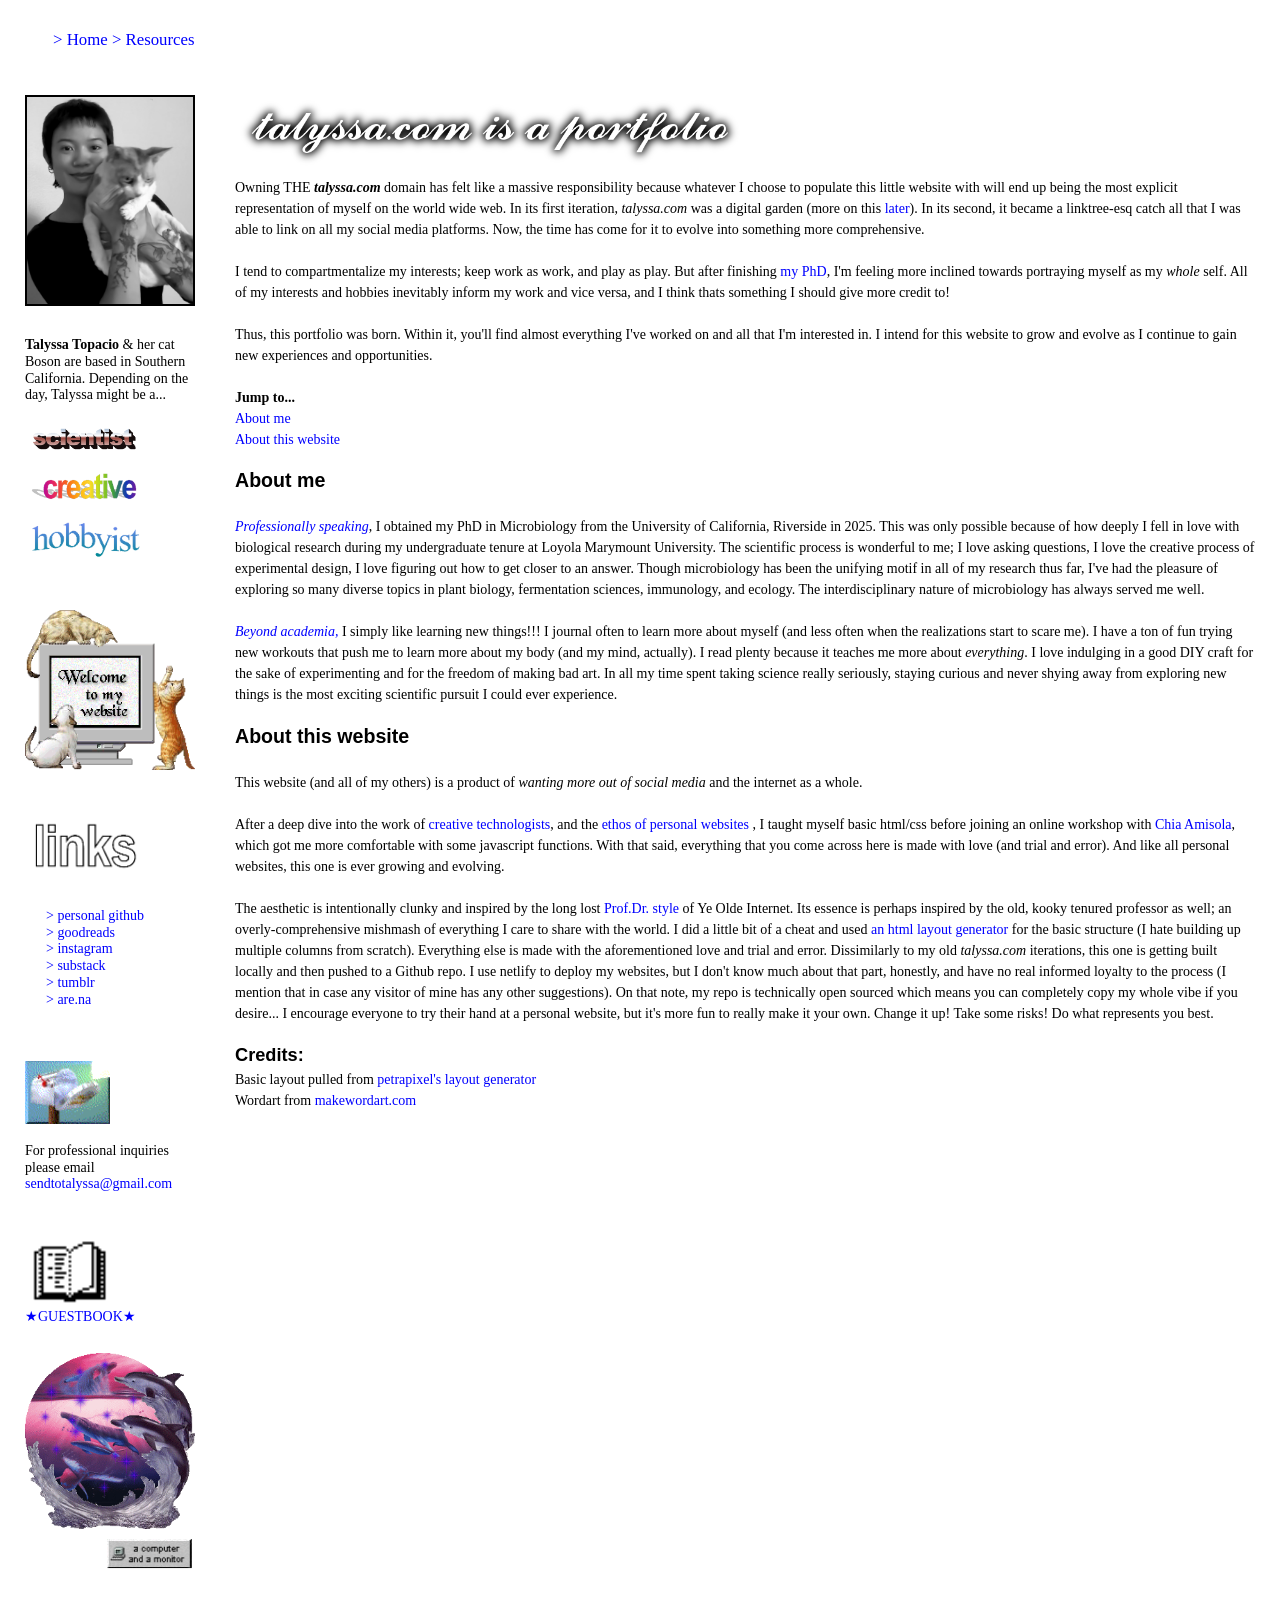
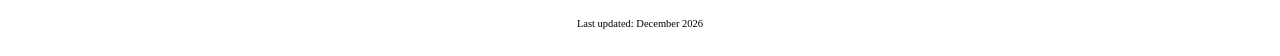
==== index.html @ 4cb5a2c8 "populate repo" ====
<!DOCTYPE html>
<html lang="en">
  <head>

    <!-- Change your site title: (It is shown in the tab) -->
    <title>talyssa.com</title>

    <!-- Change your site description: (It is shown in Google results) -->
    <meta content="talyssa's personal website" name="a collection of my work and interests" />

    <!-- Setting character encoding and viewport size. Do not remove. -->
    <meta charset="UTF-8">
    <meta name="viewport" content="width=device-width, initial-scale=1.0" />

    <!-- FavIcon (small image in tab), change to any image you want: -->
    <link href="assets/smileyface.gif" rel="icon" type="image/x-icon" />

    <!-- CSS: -->
    <!-- You will have to change this to "../style.css" if this HTML file is in a subfolder, to "../../style.css" if this HTML file is in 2 subfolders, etc. -->
    <link href="./style.css" rel="stylesheet" />
    
    <!-- JavaScript: -->
    <!-- You will have to change this to "../layout.js" if this HTML file is in a subfolder, to "../../layout.js" if this HTML file is in 2 subfolders, etc. -->
    <script src="./layout.js"></script>

    <script>
      // Template generated with petrapixel's layout generator.
      // (Please do not remove this credit.)
      console.log("%cTemplate generated with petrapixel's layout generator: https://petrapixel.neocities.org/coding/layout-generator", "font-size: 14pt; color: #922a45; background: #ffd3ef");
    </script>
  </head>
  <body>
    <!-- The next line is a skip-to-content link for keyboard users. Do not remove it! -->
    <a href="#content" id="skip-to-content-link">Skip to content</a>

    <div class="layout">
      
      <!-- =============================================== -->
      <!-- Header (and Sidebars) will be loaded per JavaScript! Edit layout.js to change. -->
      <!-- =============================================== -->

  
      <main id="content"> <!-- Do NOT remove the ID here -->

        <noscript>Please enable JavaScript to view this website!</noscript>

        <!-- =============================================== -->
        <!-- MAIN CONTENT -->
        <!-- =============================================== -->


        <section>
        <img src="assets/headbanner3.png" alt="pet" style="width:50%">
          
          <br>
           Owning THE <i><b>talyssa.com</b></i> domain has felt like a massive responsibility because
           whatever I choose to populate this little website with will end up being the most explicit representation
           of myself on the world wide web. In its first iteration, <i>talyssa.com</i> was a digital garden (more on this <a href="creative.html">later</a>). In its second,
           it became a linktree-esq catch all that I was able to link on all my social media platforms. Now, the time has
           come for it to evolve into something more comprehensive. 
           <br><br>
           I tend to compartmentalize my interests; keep work as work, and play as play. But after finishing <a href="science.html">my PhD</a>, I'm 
           feeling more inclined towards portraying myself as my <i>whole</i> self. All of my interests and hobbies inevitably inform my work
           and vice versa, and I think thats something I should give more credit to! <br><br>

           Thus, this portfolio was born. Within it, you'll find almost everything I've worked on and all that I'm interested in. I intend for this 
           website to grow and evolve as I continue to gain new experiences and opportunities. <br><br>

          <!-- anchor links -->
          <b>Jump to...</b><br>
          <a href="#about_me">About me</a><br>
          <a href="#about_site">About this website</a><br>


           <h2 id="about_me">About me</h2>
           <br>
           <a href="science.html"><i>Professionally speaking</i></a>, I obtained my PhD in Microbiology from the University of California, Riverside
           in 2025. This was only possible because of how deeply I fell in love with biological research during
           my undergraduate tenure at Loyola Marymount University. The scientific process is wonderful to me; I love
           asking questions, I love the creative process of experimental design, I love figuring out how to get closer to an answer. 
           Though microbiology has been the unifying motif in all of my research thus far, I've had the pleasure of exploring so many diverse topics in plant biology, fermentation sciences,
           immunology, and ecology. The interdisciplinary nature of microbiology has always served me well.
           <br><br>
           <a href="creative.html"><i>Beyond academia,</i></a> I simply like learning new things!!! I journal often to learn more about myself (and less often when the realizations
           start to scare me). I have a ton of fun trying new workouts that push me to learn more about my body (and my mind, actually). I read plenty because it teaches me more about <i>everything</i>.
           I love indulging in a good DIY craft for the sake of experimenting and for the freedom of making bad art. In all my time spent taking science really seriously, 
           staying curious and never shying away from exploring new things is the most exciting scientific pursuit I could ever experience.
           
           <h2 id="about_site">About this website</h2>
           <br>
           This website (and all of my others) is a product of <i>wanting more out of social media</i> and the internet as a whole.<br><br>
           After a deep dive into the work of <a><href="https://www.are.na/talyssa/other-web-abuazcz5tsi">creative technologists</href></a>,
           and the <a><href="https://www.are.na/talyssa/how-to-build-your-website">ethos of personal websites </a>, I taught myself basic html/css before joining an online workshop with 
           <a><href="https://chia.design/">Chia Amisola</href></a>, which got me more comfortable with some javascript functions. With that said,
           everything that you come across here is made with love (and trial and error). And like all personal websites, this one is ever growing and
           evolving.
           <br><br>
           The aesthetic is intentionally clunky and inspired by the long lost <a href="https://contemporary-home-computing.org/prof-dr-style/">Prof.Dr. style </a> of Ye Olde Internet.
           Its essence is perhaps inspired by the old, kooky tenured professor as well; an overly-comprehensive mishmash of everything I care to share with the world. I did a little 
           bit of a cheat and used <a href="https://petrapixel.neocities.org/coding/layout-generator">an html layout generator</a> for the basic structure (I hate building up
           multiple columns from scratch). Everything else is made with the aforementioned love and trial and error. Dissimilarly to my old <i>talyssa.com</i> iterations, 
           this one is getting built locally and then pushed to a Github repo. I use netlify to deploy my websites, but I don't know much about that part, honestly, and
           have no real informed loyalty to the process (I mention that in case any visitor of mine has any other suggestions). On that note, my repo is technically open sourced which
           means you can completely copy my whole vibe if you desire... I encourage everyone to try their hand at a personal website, but it's more fun to really make it your own. Change it up! 
           Take some risks! Do what represents you best.

           <h3>Credits:</h3>
           Basic layout pulled from <a href="https://petrapixel.neocities.org/coding/layout-generator">petrapixel's layout generator</a><br>
           Wordart from <a href="https://www.makewordart.com/">makewordart.com</a><br>


 
        </section>
      </main>
      
      <!-- =============================================== -->
      <!-- Footer will be loaded per JavaScript! Edit layout.js to change. -->
      <!-- =============================================== -->

  
    <!-- Closing .layout: -->
    </div>


    <!-- Add any additional Javascript code (<script></script>) here. -->
  </body>
</html>
---- style.css ----
/* -------------------------------------------------------- */
/* VARIABLES */
/* -------------------------------------------------------- */

/* Variables are used like this: var(--text-color) */
:root {
  /* Background Colors: */
  --background-color: white;
  --background-image: none; /* url("assets/bg7.jpg") */
  --background-repeat: repeat;
  --content-background-color: none;
  --sidebar-background-color: none;

  /* Text Colors: */
  --text-color: #000000;
  --sidebar-text-color: #000000;
  --link-color: blue;
  --link-color-hover: #ff4992;

  /* Text: */
  --font: Times, serif;
  --heading-font: Arial, sans-serif;
  --font-size: 14px;

  /* Other Settings: */
  --margin: 10px;
  --padding: 15px;
  --border: none;
  --round-borders: 0px;
  --sidebar-width: 200px;
}

/* -------------------------------------------------------- */
/* BASICS */
/* -------------------------------------------------------- */

* {
  box-sizing: border-box;
}

body {
  display: flex;
  align-items: flex-start;
  justify-content: center;
  min-height: 100vh;
  font-size: var(--font-size);
  margin: 0;
  padding: var(--margin);
  color: var(--text-color);
  font-family: var(--font);
  line-height: 1.2;
  background-image: var(--background-image);
  background-repeat: var(--background-repeat);
  
}

::selection {
  /* (Text highlighted by the user) */
  background: rgba(255, 239, 160, 0.497);
}

mark {
  /* Text highlighted by using the <mark> element */
  text-shadow: 1px 1px 4px var(--link-color);
  background-color: inherit;
  color: var(--text-color);
}

/* Links: */
a {
  text-decoration: none;
}

a,
a:visited {
  color: var(--link-color);
}

a:hover,
a:focus {
  color: var(--link-color-hover);
  text-decoration: none;
}

/* -------------------------------------------------------- */
/* LAYOUT */
/* -------------------------------------------------------- */

.layout {
  width: 100%;
  display: grid;
  grid-gap: var(--margin);
  grid-template: "header header" auto "leftSidebar main" auto "footer footer" auto / var(--sidebar-width) auto;
  /* Confused by the grid? Check out my tutorial: https://petrapixel.neocities.org/coding/positioning-tutorial#grid */
}

main {
  grid-area: main;
  overflow-y: auto;
  padding: var(--padding);
  background: var(--content-background-color);
  border: var(--border);
  border-radius: var(--round-borders);
}

/* -------------------------------------------------------- */
/* HEADER */
/* -------------------------------------------------------- */

header {
  grid-area: header;
  font-size: 1.2em;
  border: none;
  border-radius: none;
  background: none;
}

.header-content {
  padding: 3px;
}

.header-title {
  font-family: var(--heading-font);
  font-size: 1.5em;
  font-weight: bold;
}

.header-image img {
  width: auto;
  height: 10%;
}

/* -------------------------------------------------------- */
/* SIDEBARS */
/* -------------------------------------------------------- */

aside {
  grid-area: aside;
  border: var(--border);
  border-radius: var(--round-borders);
  overflow: hidden;
  background: var(--sidebar-background-color);
  padding: var(--padding);
  color: var(--sidebar-text-color);
}

.left-sidebar {
  grid-area: leftSidebar;
}

.right-sidebar {
  grid-area: rightSidebar;
}

.sidebar-title {
  font-weight: bold;
  font-size: 1.2em;
  font-family: var(--heading-font);
}

.sidebar-section:not(:last-child) {
  margin-bottom: 3em;
}

.sidebar-section ul,
.sidebar-section ol {
  padding-left: 1.5em;
}

.sidebar-section > *:not(p):not(ul):not(ol):not(blockquote) {
  margin-top: 10px;
}

/* Sidebar Blockquote: */

.sidebar-section blockquote {
  background: rgba(199, 180, 212, 0.479);
  padding: 15px;
  margin: 1em 0;
  border-radius: 10px;
  overflow: hidden;
}

.sidebar-section blockquote > *:first-child {
  margin-top: 0;
}

.sidebar-section blockquote > *:last-child {
  margin-bottom: 0;
}

/* Site Button: */

.site-button {
  display: flex;
  flex-direction: column;
  align-items: center;
}

.site-button textarea {
  font-family: monospace;
  font-size: 0.7em;
}

/* -------------------------------------------------------- */
/* FOOTER */
/* -------------------------------------------------------- */

footer {
  grid-area: footer;
  border: none;
  border-radius: var(--round-borders);
  overflow: hidden;
  font-size: 0.75em;
  padding: 15px;
  background: none;
  display: flex;
  justify-content: center;
}

footer a,
footer a:visited {
  color: var(--link-color);
}

footer a:hover,
footer a:focus {
  color: var(--link-color-hover);
}

/* -------------------------------------------------------- */
/* NAVIGATION */
/* -------------------------------------------------------- */

nav {
  margin-bottom: 3em;
}
.nav-buttons li:hover {
  background-color: none;
/*  Making button bigger on hover  */
  transform: scale(1.25) perspective(1px) rotate(-10deg);
}

nav .sidebar-title {
  margin-bottom: 0.5em;
}

nav ul {
  margin: 0 -5px;
  padding: 0;
  list-style: none;
  user-select: none;
}

nav ul li {
  margin-bottom: 0;
}

nav > ul li > a,
nav > ul li > strong {
  display: inline-block;
}

nav > ul li > a,
nav > ul li > details summary,
nav > ul li > strong {
  padding: 5px 10px;
}

nav > ul li > a.active,
nav > ul li > details.active summary {
  font-weight: bold;
}

nav ul summary {
  cursor: pointer;
}

nav ul ul li > a {
  padding-left: 30px;
}



/* -------------------------------------------------------- */
/* CONTENT */
/* -------------------------------------------------------- */

main {
  line-height: 1.5;
}

main a,
main a:visited {
  color: var(--link-color);
}

main a:hover,
main a:focus {
  color: var(--link-color-hover);
  text-decoration-style: wavy;
}

main p,
main .image,
main .full-width-image,
main .two-columns {
  margin: 0.75em 0;
}

main ol,
main ul {
  margin: 0.5em 0;
  padding-left: 1.5em;
}

main ol li,
main ul li {
  margin-bottom: 0.2em;
  line-height: 1.3;
}

main ol {
  padding-left: 2em;
}

main blockquote {
  background: rgba(0, 0, 0, 0.1);
  padding: 15px;
  margin: 1em 0;
  border-radius: 10px;
}

main pre {
  margin: 1em 0 1.5em;
}

main code {
  text-transform: none;
}

main center {
  margin: 1em 0;
  padding: 0 1em;
}

main hr {
  border: 0;
  border-top: var(--border);
  margin: 1.5em 0;
}

/* HEADINGS: */

main h1,
main h2,
main h3,
main h4,
main h5,
main h6 {
  font-family: var(--heading-font);
  margin-bottom: 0;
  line-height: 1.5;
}

main h1:first-child,
main h2:first-child,
main h3:first-child,
main h4:first-child,
main h5:first-child,
main h6:first-child {
  margin-top: 0;
}

main h1 {
  font-size: 1.5em;
}

main h2 {
  font-size: 1.4em;
}

main h3 {
  font-size: 1.3em;
}

main h4 {
  font-size: 1.2em;
}

main h5 {
  font-size: 1.1em;
}

main h6 {
  font-size: 1em;
}

/* COLUMNS: */

.two-columns {
  display: flex;
}

.two-columns > * {
  flex: 1 1 0;
  margin: 0;
}

.two-columns > *:first-child {
  padding-right: 0.75em;
}

.two-columns > *:last-child {
  padding-left: 0.75em;
}

/* -------------------------------------------------------- */
/* GALLERY STYLING */
/* -------------------------------------------------------- */
.gallery * {
  box-sizing: border-box;
}

.gallery .body {
  background-color: none;
  padding: 20px;
  font-family: monospace;
}

/* Center website */
.gallery .main {
  max-width: 1000px;
  margin: auto;
}

.gallery .h1 {
  font-size: 50px;
  word-break: break-all;
}
.gallery .p {
  font-family: monospace;
  font-size: 20px;
}

.gallery .row {
  margin: 8px -16px;
}

/* Add padding BETWEEN each column */
.gallery .row,
.gallery .row > .gallery .column {
  padding: 8px;
}

/* Create four equal columns that floats next to each other */
.gallery .column {
  float: left;
  width: 25%;
}

/* Clear floats after rows */ 
.gallery .row:after {
  content: "";
  display: table;
  clear: both;
}

/* Content */
.gallery .content {
  background-color: transparent;
  padding: 10px;
  font-family: monospace;
  font-size: 8px;
}

/* Responsive layout - makes a two column-layout instead of four columns */
.gallery @media screen and (max-width: 900px) {
  .column {
    width: 50%;
  }
}

/* Responsive layout - makes the two columns stack on top of each other instead of next to each other */
.gallery @media screen and (max-width: 600px) {
  .column {
    width: 100%;
  }
}

/* -------------------------------------------------------- */
/* CONTENT IMAGES */
/* -------------------------------------------------------- */

.image {
  display: block;
  width: auto;
  height: auto;
  max-width: 100%;
}

.full-width-image {
  display: block;
  width: 100%;
  height: auto;
}

.images {
  display: flex;
  width: calc(100% + 5px + 5px);
  margin-left: -5px;
  margin-right: -5px;
}

.images img {
  width: 100%;
  height: auto;
  padding: 5px;
  margin: 0;
  overflow: hidden;
}

/* -------------------------------------------------------- */
/* ACCESSIBILITY */
/* -------------------------------------------------------- */

/* please do not remove this. */

#skip-to-content-link {
  position: fixed;
  top: 0;
  left: 0;
  display: inline-block;
  padding: 0.375rem 0.75rem;
  line-height: 1;
  font-size: 1.25rem;
  background-color: var(--content-background-color);
  color: var(--text-color);
  transform: translateY(-3rem);
  transition: transform 0.1s ease-in;
  z-index: 99999999999;
}

#skip-to-content-link:focus,
#skip-to-content-link:focus-within {
  transform: translateY(0);
}

/* -------------------------------------------------------- */
/* MOBILE RESPONSIVE */
/* -------------------------------------------------------- */

/* CSS Code for devices < 800px */
@media (max-width: 800px) {
  body {
    font-size: 14px;
  }

  .layout {
    width: 100%;
    grid-template: "header" auto  "leftSidebar" auto "main" auto "footer" auto / 1fr;
    /* Confused by the grid? Check out my tutorial: https://petrapixel.neocities.org/coding/positioning-tutorial#grid */
  }

  
  .right-sidebar { 
    display: none;
  }

  aside {
    border-bottom: 1px solid;
    padding: 9px;
    font-size: 0.9em;
  }

  
  nav {
    padding: 0;
  }

  nav > ul {
    padding-top: 0.5em;
  }

  nav > ul li > a,
  nav > ul li > details summary,
  nav > ul li > strong {
    padding: 0.5em;
  }

  main {
    max-height: none;
    padding: 15px;
  }

  .images {
    flex-wrap: wrap;
  }

  .images img {
    width: 100%;
  }

  #skip-to-content-link {
    font-size: 1rem;
  }
}
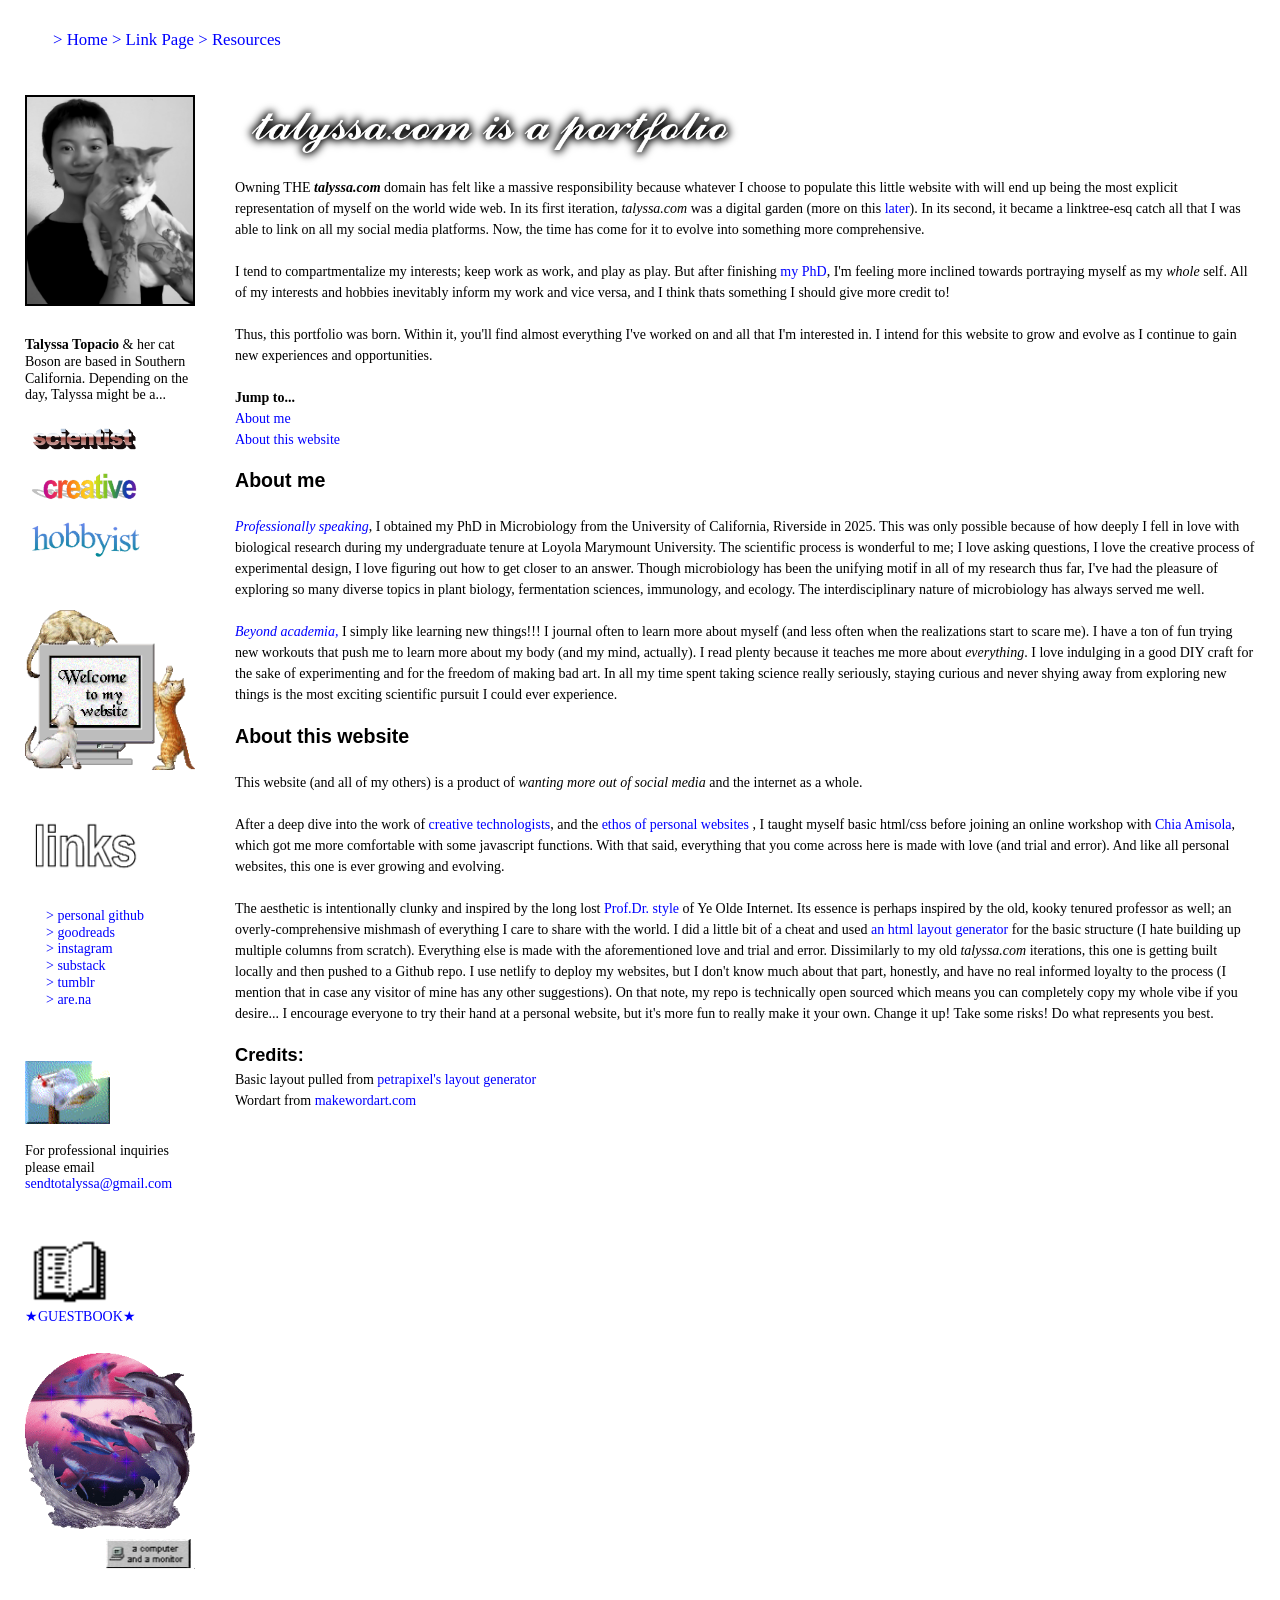
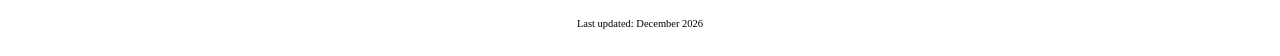
==== commit 4186199b: "organized subdirectories finally" ====
--- a/index.html
+++ b/index.html
@@ -13,7 +13,7 @@
     <meta name="viewport" content="width=device-width, initial-scale=1.0" />
 
     <!-- FavIcon (small image in tab), change to any image you want: -->
-    <link href="assets/smileyface.gif" rel="icon" type="image/x-icon" />
+    <link href="assets/flower.gif" rel="icon" type="image/x-icon" />
 
     <!-- CSS: -->
     <!-- You will have to change this to "../style.css" if this HTML file is in a subfolder, to "../../style.css" if this HTML file is in 2 subfolders, etc. -->
@@ -55,11 +55,11 @@
           <br>
            Owning THE <i><b>talyssa.com</b></i> domain has felt like a massive responsibility because
            whatever I choose to populate this little website with will end up being the most explicit representation
-           of myself on the world wide web. In its first iteration, <i>talyssa.com</i> was a digital garden (more on this <a href="creative.html">later</a>). In its second,
+           of myself on the world wide web. In its first iteration, <i>talyssa.com</i> was a digital garden (more on this <a href="/creative">later</a>). In its second,
            it became a linktree-esq catch all that I was able to link on all my social media platforms. Now, the time has
            come for it to evolve into something more comprehensive. 
            <br><br>
-           I tend to compartmentalize my interests; keep work as work, and play as play. But after finishing <a href="science.html">my PhD</a>, I'm 
+           I tend to compartmentalize my interests; keep work as work, and play as play. But after finishing <a href="/science">my PhD</a>, I'm 
            feeling more inclined towards portraying myself as my <i>whole</i> self. All of my interests and hobbies inevitably inform my work
            and vice versa, and I think thats something I should give more credit to! <br><br>
 
@@ -74,14 +74,14 @@
 
            <h2 id="about_me">About me</h2>
            <br>
-           <a href="science.html"><i>Professionally speaking</i></a>, I obtained my PhD in Microbiology from the University of California, Riverside
+           <a href="/science"><i>Professionally speaking</i></a>, I obtained my PhD in Microbiology from the University of California, Riverside
            in 2025. This was only possible because of how deeply I fell in love with biological research during
            my undergraduate tenure at Loyola Marymount University. The scientific process is wonderful to me; I love
            asking questions, I love the creative process of experimental design, I love figuring out how to get closer to an answer. 
            Though microbiology has been the unifying motif in all of my research thus far, I've had the pleasure of exploring so many diverse topics in plant biology, fermentation sciences,
            immunology, and ecology. The interdisciplinary nature of microbiology has always served me well.
            <br><br>
-           <a href="creative.html"><i>Beyond academia,</i></a> I simply like learning new things!!! I journal often to learn more about myself (and less often when the realizations
+           <a href="/creative"><i>Beyond academia,</i></a> I simply like learning new things!!! I journal often to learn more about myself (and less often when the realizations
            start to scare me). I have a ton of fun trying new workouts that push me to learn more about my body (and my mind, actually). I read plenty because it teaches me more about <i>everything</i>.
            I love indulging in a good DIY craft for the sake of experimenting and for the freedom of making bad art. In all my time spent taking science really seriously, 
            staying curious and never shying away from exploring new things is the most exciting scientific pursuit I could ever experience.
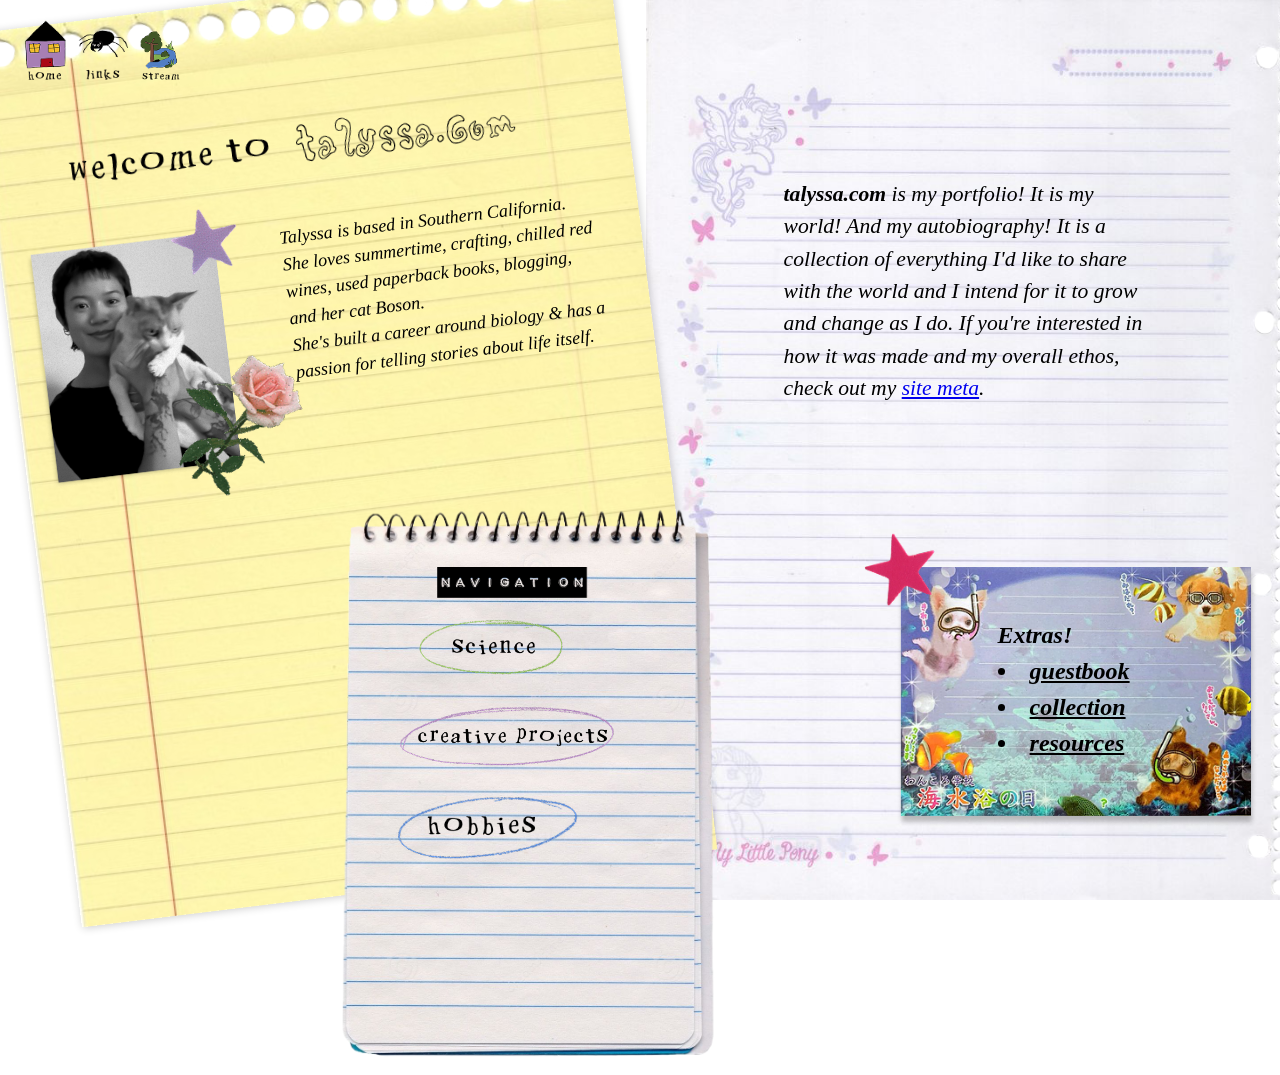
==== commit 444f3f7e: "overhaul commit 1: mostly index and hobby pages" ====
--- a/index.html
+++ b/index.html
@@ -1,127 +1,78 @@
 <!DOCTYPE html>
 <html lang="en">
   <head>
-
-    <!-- Change your site title: (It is shown in the tab) -->
-    <title>talyssa.com</title>
-
-    <!-- Change your site description: (It is shown in Google results) -->
-    <meta content="talyssa's personal website" name="a collection of my work and interests" />
-
-    <!-- Setting character encoding and viewport size. Do not remove. -->
-    <meta charset="UTF-8">
-    <meta name="viewport" content="width=device-width, initial-scale=1.0" />
-
-    <!-- FavIcon (small image in tab), change to any image you want: -->
-    <link href="assets/flower.gif" rel="icon" type="image/x-icon" />
-
+  <meta http-equiv="Content-Type" content="text/html; charset=UTF-8">
+  <meta name="viewport" content="width=device-width, initial-scale=1.0" />
+  <link href="assets/flower.gif" rel="icon" type="image/x-icon" />  <title>talyssa.com</title>
+  <meta http-equiv="X-UA-Compatible" content="IE=edge" />
     <!-- CSS: -->
-    <!-- You will have to change this to "../style.css" if this HTML file is in a subfolder, to "../../style.css" if this HTML file is in 2 subfolders, etc. -->
     <link href="./style.css" rel="stylesheet" />
-    
     <!-- JavaScript: -->
     <!-- You will have to change this to "../layout.js" if this HTML file is in a subfolder, to "../../layout.js" if this HTML file is in 2 subfolders, etc. -->
-    <script src="./layout.js"></script>
+    <!-- <script src="./layout.js"></script> -->
+  </head>
 
-    <script>
-      // Template generated with petrapixel's layout generator.
-      // (Please do not remove this credit.)
-      console.log("%cTemplate generated with petrapixel's layout generator: https://petrapixel.neocities.org/coding/layout-generator", "font-size: 14pt; color: #922a45; background: #ffd3ef");
-    </script>
-  </head>
-  <body>
-    <!-- The next line is a skip-to-content link for keyboard users. Do not remove it! -->
-    <a href="#content" id="skip-to-content-link">Skip to content</a>
+<body>
 
-    <div class="layout">
-      
-      <!-- =============================================== -->
-      <!-- Header (and Sidebars) will be loaded per JavaScript! Edit layout.js to change. -->
-      <!-- =============================================== -->
+<div id="nav-head">
+  <div class="nav-buttons">
+    <a href="/"><img src="assets/button_home.png" alt="Home" style="width:50px"></a>
+    <a href="/links"><img src="assets/button_links.png" alt="Links" style="width:50px"></a>
+    <a href="/stream"><img src="assets/button_stream.png" alt="Stream" style="width:50px"></a>
+  </div>
+</div>
 
-  
-      <main id="content"> <!-- Do NOT remove the ID here -->
+<div id="columns">
+  <div id="left-column">
+  <div id="left-content">
 
-        <noscript>Please enable JavaScript to view this website!</noscript>
+    <img src="assets/welcome.png" alt="Welcome to talyssa.com" style="width:70%; position:relative; left: 80px"><br>
+    <div class="bio">
+    <img src="assets/pfp.png" alt="talyssa and boson">
+      <p><i>
+        Talyssa is based in Southern California.<br>
+        She loves summertime, crafting, chilled red wines, used paperback books, blogging, and her cat Boson. <br>
+        She's built a career around biology & has a passion for telling stories about life itself. 
 
-        <!-- =============================================== -->
-        <!-- MAIN CONTENT -->
-        <!-- =============================================== -->
+      </i></p>
+    </div> 
+  </div>
+  </div>
 
+  <div id="right-column">
+    <div id="right-content">
+      <h2><i>
+        <b><b>talyssa.com</b></b> is my portfolio! It is my world! And my autobiography! It is a collection of
+        everything I'd like to share with the world and I intend for it to grow and change as I do. If you're interested
+        in how it was made and my overall ethos, check out my <a href="meta/" target="_self">site meta</a>. <br>
+      </i></h2>
+      </div>
+  </div>
+</div>
 
-        <section>
-        <img src="assets/headbanner3.png" alt="pet" style="width:50%">
-          
-          <br>
-           Owning THE <i><b>talyssa.com</b></i> domain has felt like a massive responsibility because
-           whatever I choose to populate this little website with will end up being the most explicit representation
-           of myself on the world wide web. In its first iteration, <i>talyssa.com</i> was a digital garden (more on this <a href="/creative">later</a>). In its second,
-           it became a linktree-esq catch all that I was able to link on all my social media platforms. Now, the time has
-           come for it to evolve into something more comprehensive. 
-           <br><br>
-           I tend to compartmentalize my interests; keep work as work, and play as play. But after finishing <a href="/science">my PhD</a>, I'm 
-           feeling more inclined towards portraying myself as my <i>whole</i> self. All of my interests and hobbies inevitably inform my work
-           and vice versa, and I think thats something I should give more credit to! <br><br>
+<div id="bottom-paper">
+  <div id="bottom-content">
+  <img src="assets/navigation.png" alt="Navigation" style="width:150px; position:relative; left:50px; top: 10px;"><br>
+  <a href="/science"><img src="assets/button_nav_science.png" alt="Science" style="width:200px"></a><br>
+  <a href="/creative"><img src="assets/button_nav_creative.png" alt="Creative" style="width:240px; position:relative; top: -10px;"></a><br>
+  <a href="/hobby"><img src="assets/button_nav_hobbies.png" alt="Hobbies" style="width:200px"></a><br>
 
-           Thus, this portfolio was born. Within it, you'll find almost everything I've worked on and all that I'm interested in. I intend for this 
-           website to grow and evolve as I continue to gain new experiences and opportunities. <br><br>
+  </div>
+</div>
 
-          <!-- anchor links -->
-          <b>Jump to...</b><br>
-          <a href="#about_me">About me</a><br>
-          <a href="#about_site">About this website</a><br>
+<div id="animal-note">
+    <div id="note-content">
+        <img src="assets/animal_note.png" alt="">
+        <div class="note-text">
+        <h1><i>
+          Extras! <br>
+          <li><a href="https://www.yourworldoftext.com/~talyssa.txt/" target="_blank">guestbook</a></li>
+          <li><a href="/collection" target="_self">collection</a></li>
+          <li><a href="/resources" target="_self">resources</a></li>
+        </i></h1> 
+        </div>
+    </div>
+</div>
 
-
-           <h2 id="about_me">About me</h2>
-           <br>
-           <a href="/science"><i>Professionally speaking</i></a>, I obtained my PhD in Microbiology from the University of California, Riverside
-           in 2025. This was only possible because of how deeply I fell in love with biological research during
-           my undergraduate tenure at Loyola Marymount University. The scientific process is wonderful to me; I love
-           asking questions, I love the creative process of experimental design, I love figuring out how to get closer to an answer. 
-           Though microbiology has been the unifying motif in all of my research thus far, I've had the pleasure of exploring so many diverse topics in plant biology, fermentation sciences,
-           immunology, and ecology. The interdisciplinary nature of microbiology has always served me well.
-           <br><br>
-           <a href="/creative"><i>Beyond academia,</i></a> I simply like learning new things!!! I journal often to learn more about myself (and less often when the realizations
-           start to scare me). I have a ton of fun trying new workouts that push me to learn more about my body (and my mind, actually). I read plenty because it teaches me more about <i>everything</i>.
-           I love indulging in a good DIY craft for the sake of experimenting and for the freedom of making bad art. In all my time spent taking science really seriously, 
-           staying curious and never shying away from exploring new things is the most exciting scientific pursuit I could ever experience.
-           
-           <h2 id="about_site">About this website</h2>
-           <br>
-           This website (and all of my others) is a product of <i>wanting more out of social media</i> and the internet as a whole.<br><br>
-           After a deep dive into the work of <a><href="https://www.are.na/talyssa/other-web-abuazcz5tsi">creative technologists</href></a>,
-           and the <a><href="https://www.are.na/talyssa/how-to-build-your-website">ethos of personal websites </a>, I taught myself basic html/css before joining an online workshop with 
-           <a><href="https://chia.design/">Chia Amisola</href></a>, which got me more comfortable with some javascript functions. With that said,
-           everything that you come across here is made with love (and trial and error). And like all personal websites, this one is ever growing and
-           evolving.
-           <br><br>
-           The aesthetic is intentionally clunky and inspired by the long lost <a href="https://contemporary-home-computing.org/prof-dr-style/">Prof.Dr. style </a> of Ye Olde Internet.
-           Its essence is perhaps inspired by the old, kooky tenured professor as well; an overly-comprehensive mishmash of everything I care to share with the world. I did a little 
-           bit of a cheat and used <a href="https://petrapixel.neocities.org/coding/layout-generator">an html layout generator</a> for the basic structure (I hate building up
-           multiple columns from scratch). Everything else is made with the aforementioned love and trial and error. Dissimilarly to my old <i>talyssa.com</i> iterations, 
-           this one is getting built locally and then pushed to a Github repo. I use netlify to deploy my websites, but I don't know much about that part, honestly, and
-           have no real informed loyalty to the process (I mention that in case any visitor of mine has any other suggestions). On that note, my repo is technically open sourced which
-           means you can completely copy my whole vibe if you desire... I encourage everyone to try their hand at a personal website, but it's more fun to really make it your own. Change it up! 
-           Take some risks! Do what represents you best.
-
-           <h3>Credits:</h3>
-           Basic layout pulled from <a href="https://petrapixel.neocities.org/coding/layout-generator">petrapixel's layout generator</a><br>
-           Wordart from <a href="https://www.makewordart.com/">makewordart.com</a><br>
-
-
- 
-        </section>
-      </main>
-      
-      <!-- =============================================== -->
-      <!-- Footer will be loaded per JavaScript! Edit layout.js to change. -->
-      <!-- =============================================== -->
-
-  
-    <!-- Closing .layout: -->
-    </div>
-
-
-    <!-- Add any additional Javascript code (<script></script>) here. -->
-  </body>
+</body>
 </html>
--- a/style.css
+++ b/style.css
@@ -1,609 +1,209 @@
 
-  
-/* -------------------------------------------------------- */
-/* VARIABLES */
-/* -------------------------------------------------------- */
-
-/* Variables are used like this: var(--text-color) */
-:root {
-  /* Background Colors: */
-  --background-color: white;
-  --background-image: none; /* url("assets/bg7.jpg") */
-  --background-repeat: repeat;
-  --content-background-color: none;
-  --sidebar-background-color: none;
-
-  /* Text Colors: */
-  --text-color: #000000;
-  --sidebar-text-color: #000000;
-  --link-color: blue;
-  --link-color-hover: #ff4992;
-
-  /* Text: */
-  --font: Times, serif;
-  --heading-font: Arial, sans-serif;
-  --font-size: 14px;
-
-  /* Other Settings: */
-  --margin: 10px;
-  --padding: 15px;
-  --border: none;
-  --round-borders: 0px;
-  --sidebar-width: 200px;
-}
-
-/* -------------------------------------------------------- */
-/* BASICS */
-/* -------------------------------------------------------- */
-
-* {
-  box-sizing: border-box;
-}
-
+/* header {
+    text-align: left;
+    margin: 1em;
+    background-color: transparent;
+    z-index: 2;
+} */
+
+h1 {
+  font-family: 'Times New Roman', Times, serif;
+  font-weight: bold;
+  font-size: x-large;
+}
+
+h2 {
+  font-family: 'Times New Roman', Times, serif;
+  font-weight: lighter;
+  font-size: larger;
+}
+
+p {
+  font-family: 'Times New Roman', Times, serif;
+  font-size: large;
+}
+
+
+/* NAV HEADER */
+#nav-head {
+    position: absolute;
+    top: 20px;
+    left: 20px;
+    z-index: 10;
+}
+
+.nav-buttons a {
+    display: inline-block;
+}
+
+.nav-buttons a:hover{
+  transform: scale(1.25) perspective(2px) rotate(-10deg);
+}
+
+/* COLUMNS */
 body {
-  display: flex;
-  align-items: flex-start;
-  justify-content: center;
-  min-height: 100vh;
-  font-size: var(--font-size);
-  margin: 0;
-  padding: var(--margin);
-  color: var(--text-color);
-  font-family: var(--font);
-  line-height: 1.2;
-  background-image: var(--background-image);
-  background-repeat: var(--background-repeat);
-  
-}
-
-::selection {
-  /* (Text highlighted by the user) */
-  background: rgba(255, 239, 160, 0.497);
-}
-
-mark {
-  /* Text highlighted by using the <mark> element */
-  text-shadow: 1px 1px 4px var(--link-color);
-  background-color: inherit;
-  color: var(--text-color);
-}
-
-/* Links: */
-a {
-  text-decoration: none;
-}
-
-a,
-a:visited {
-  color: var(--link-color);
-}
-
-a:hover,
-a:focus {
-  color: var(--link-color-hover);
-  text-decoration: none;
-}
-
-/* -------------------------------------------------------- */
-/* LAYOUT */
-/* -------------------------------------------------------- */
-
-.layout {
-  width: 100%;
-  display: grid;
-  grid-gap: var(--margin);
-  grid-template: "header header" auto "leftSidebar main" auto "footer footer" auto / var(--sidebar-width) auto;
-  /* Confused by the grid? Check out my tutorial: https://petrapixel.neocities.org/coding/positioning-tutorial#grid */
-}
-
-main {
-  grid-area: main;
-  overflow-y: auto;
-  padding: var(--padding);
-  background: var(--content-background-color);
-  border: var(--border);
-  border-radius: var(--round-borders);
-}
-
-/* -------------------------------------------------------- */
-/* HEADER */
-/* -------------------------------------------------------- */
-
-header {
-  grid-area: header;
-  font-size: 1.2em;
-  border: none;
-  border-radius: none;
-  background: none;
-}
-
-.header-content {
-  padding: 3px;
-}
-
-.header-title {
-  font-family: var(--heading-font);
-  font-size: 1.5em;
-  font-weight: bold;
-}
-
-.header-image img {
-  width: auto;
-  height: 10%;
-}
-
-/* -------------------------------------------------------- */
-/* SIDEBARS */
-/* -------------------------------------------------------- */
-
-aside {
-  grid-area: aside;
-  border: var(--border);
-  border-radius: var(--round-borders);
-  overflow: hidden;
-  background: var(--sidebar-background-color);
-  padding: var(--padding);
-  color: var(--sidebar-text-color);
-}
-
-.left-sidebar {
-  grid-area: leftSidebar;
-}
-
-.right-sidebar {
-  grid-area: rightSidebar;
-}
-
-.sidebar-title {
-  font-weight: bold;
-  font-size: 1.2em;
-  font-family: var(--heading-font);
-}
-
-.sidebar-section:not(:last-child) {
-  margin-bottom: 3em;
-}
-
-.sidebar-section ul,
-.sidebar-section ol {
-  padding-left: 1.5em;
-}
-
-.sidebar-section > *:not(p):not(ul):not(ol):not(blockquote) {
-  margin-top: 10px;
-}
-
-/* Sidebar Blockquote: */
-
-.sidebar-section blockquote {
-  background: rgba(199, 180, 212, 0.479);
-  padding: 15px;
-  margin: 1em 0;
-  border-radius: 10px;
-  overflow: hidden;
-}
-
-.sidebar-section blockquote > *:first-child {
-  margin-top: 0;
-}
-
-.sidebar-section blockquote > *:last-child {
-  margin-bottom: 0;
-}
-
-/* Site Button: */
-
-.site-button {
-  display: flex;
-  flex-direction: column;
-  align-items: center;
-}
-
-.site-button textarea {
-  font-family: monospace;
-  font-size: 0.7em;
-}
-
-/* -------------------------------------------------------- */
-/* FOOTER */
-/* -------------------------------------------------------- */
-
-footer {
-  grid-area: footer;
-  border: none;
-  border-radius: var(--round-borders);
-  overflow: hidden;
-  font-size: 0.75em;
-  padding: 15px;
-  background: none;
-  display: flex;
-  justify-content: center;
-}
-
-footer a,
-footer a:visited {
-  color: var(--link-color);
-}
-
-footer a:hover,
-footer a:focus {
-  color: var(--link-color-hover);
-}
-
-/* -------------------------------------------------------- */
-/* NAVIGATION */
-/* -------------------------------------------------------- */
-
-nav {
-  margin-bottom: 3em;
-}
-.nav-buttons li:hover {
-  background-color: none;
-/*  Making button bigger on hover  */
-  transform: scale(1.25) perspective(1px) rotate(-10deg);
-}
-
-nav .sidebar-title {
-  margin-bottom: 0.5em;
-}
-
-nav ul {
-  margin: 0 -5px;
-  padding: 0;
-  list-style: none;
-  user-select: none;
-}
-
-nav ul li {
-  margin-bottom: 0;
-}
-
-nav > ul li > a,
-nav > ul li > strong {
-  display: inline-block;
-}
-
-nav > ul li > a,
-nav > ul li > details summary,
-nav > ul li > strong {
-  padding: 5px 10px;
-}
-
-nav > ul li > a.active,
-nav > ul li > details.active summary {
-  font-weight: bold;
-}
-
-nav ul summary {
-  cursor: pointer;
-}
-
-nav ul ul li > a {
-  padding-left: 30px;
-}
-
-
-
-/* -------------------------------------------------------- */
-/* CONTENT */
-/* -------------------------------------------------------- */
-
-main {
-  line-height: 1.5;
-}
-
-main a,
-main a:visited {
-  color: var(--link-color);
-}
-
-main a:hover,
-main a:focus {
-  color: var(--link-color-hover);
-  text-decoration-style: wavy;
-}
-
-main p,
-main .image,
-main .full-width-image,
-main .two-columns {
-  margin: 0.75em 0;
-}
-
-main ol,
-main ul {
-  margin: 0.5em 0;
-  padding-left: 1.5em;
-}
-
-main ol li,
-main ul li {
-  margin-bottom: 0.2em;
-  line-height: 1.3;
-}
-
-main ol {
-  padding-left: 2em;
-}
-
-main blockquote {
-  background: rgba(0, 0, 0, 0.1);
-  padding: 15px;
-  margin: 1em 0;
-  border-radius: 10px;
-}
-
-main pre {
-  margin: 1em 0 1.5em;
-}
-
-main code {
-  text-transform: none;
-}
-
-main center {
-  margin: 1em 0;
-  padding: 0 1em;
-}
-
-main hr {
-  border: 0;
-  border-top: var(--border);
-  margin: 1.5em 0;
-}
-
-/* HEADINGS: */
-
-main h1,
-main h2,
-main h3,
-main h4,
-main h5,
-main h6 {
-  font-family: var(--heading-font);
-  margin-bottom: 0;
-  line-height: 1.5;
-}
-
-main h1:first-child,
-main h2:first-child,
-main h3:first-child,
-main h4:first-child,
-main h5:first-child,
-main h6:first-child {
-  margin-top: 0;
-}
-
-main h1 {
-  font-size: 1.5em;
-}
-
-main h2 {
-  font-size: 1.4em;
-}
-
-main h3 {
-  font-size: 1.3em;
-}
-
-main h4 {
-  font-size: 1.2em;
-}
-
-main h5 {
-  font-size: 1.1em;
-}
-
-main h6 {
-  font-size: 1em;
-}
-
-/* COLUMNS: */
-
-.two-columns {
-  display: flex;
-}
-
-.two-columns > * {
-  flex: 1 1 0;
-  margin: 0;
-}
-
-.two-columns > *:first-child {
-  padding-right: 0.75em;
-}
-
-.two-columns > *:last-child {
-  padding-left: 0.75em;
-}
-
-/* -------------------------------------------------------- */
-/* GALLERY STYLING */
-/* -------------------------------------------------------- */
-.gallery * {
-  box-sizing: border-box;
-}
-
-.gallery .body {
-  background-color: none;
-  padding: 20px;
-  font-family: monospace;
-}
-
-/* Center website */
-.gallery .main {
-  max-width: 1000px;
-  margin: auto;
-}
-
-.gallery .h1 {
-  font-size: 50px;
-  word-break: break-all;
-}
-.gallery .p {
-  font-family: monospace;
-  font-size: 20px;
-}
-
-.gallery .row {
-  margin: 8px -16px;
-}
-
-/* Add padding BETWEEN each column */
-.gallery .row,
-.gallery .row > .gallery .column {
-  padding: 8px;
-}
-
-/* Create four equal columns that floats next to each other */
-.gallery .column {
-  float: left;
-  width: 25%;
-}
-
-/* Clear floats after rows */ 
-.gallery .row:after {
-  content: "";
-  display: table;
-  clear: both;
-}
-
-/* Content */
-.gallery .content {
-  background-color: transparent;
-  padding: 10px;
-  font-family: monospace;
-  font-size: 8px;
-}
-
-/* Responsive layout - makes a two column-layout instead of four columns */
-.gallery @media screen and (max-width: 900px) {
-  .column {
+    font-family: monospace;
+    background-color: white;
+    background-size: cover;
+    background-repeat: no-repeat;
+    background-attachment: fixed;
+    max-width: 100%;
+    text-align: left;
+    margin: 0 auto;
+    overflow: hidden;
+    
+}
+
+#columns {
+    display: flex;
+    position: relative;
+    width: 100%;
+    height: 100vh;
+}
+
+/* LEFT */
+#left-column {
+    background-image: url('assets/legalpad.png');
+    background-color: transparent;
+    background-size: cover;
+    aspect-ratio: 4/6;
     width: 50%;
-  }
-}
-
-/* Responsive layout - makes the two columns stack on top of each other instead of next to each other */
-.gallery @media screen and (max-width: 600px) {
-  .column {
+    height: auto;
+    overflow-y: hidden;
+    position: relative;
+    z-index: 2;
+    transform: translateX(-30px) translateY(40px) rotate(-7deg);
+    transform-origin: top center;
+    box-shadow: 1px 1px 8px rgba(0, 0, 0, 0.2);
+    margin-top: 0;
+    margin-right: -5%;
+    top: -5%;
+}
+
+#left-content {   
+    font-family: 'Times New Roman', Times, serif;
+    line-height: 1.5;
+    position: relative;
     width: 100%;
-  }
-}
-
-/* -------------------------------------------------------- */
-/* CONTENT IMAGES */
-/* -------------------------------------------------------- */
-
-.image {
-  display: block;
-  width: auto;
-  height: auto;
-  max-width: 100%;
-}
-
-.full-width-image {
-  display: block;
-  width: 100%;
-  height: auto;
-}
-
-.images {
-  display: flex;
-  width: calc(100% + 5px + 5px);
-  margin-left: -5px;
-  margin-right: -5px;
-}
-
-.images img {
-  width: 100%;
-  height: auto;
-  padding: 5px;
-  margin: 0;
-  overflow: hidden;
-}
-
-/* -------------------------------------------------------- */
-/* ACCESSIBILITY */
-/* -------------------------------------------------------- */
-
-/* please do not remove this. */
-
-#skip-to-content-link {
-  position: fixed;
-  top: 0;
-  left: 0;
-  display: inline-block;
-  padding: 0.375rem 0.75rem;
-  line-height: 1;
-  font-size: 1.25rem;
-  background-color: var(--content-background-color);
-  color: var(--text-color);
-  transform: translateY(-3rem);
-  transition: transform 0.1s ease-in;
-  z-index: 99999999999;
-}
-
-#skip-to-content-link:focus,
-#skip-to-content-link:focus-within {
-  transform: translateY(0);
-}
-
-/* -------------------------------------------------------- */
-/* MOBILE RESPONSIVE */
-/* -------------------------------------------------------- */
-
-/* CSS Code for devices < 800px */
-@media (max-width: 800px) {
-  body {
-    font-size: 14px;
-  }
-
-  .layout {
+    margin: 0 auto;
+    padding-top: 20%;
+    padding-bottom: 10%;
+}
+
+.bio {
+    display: flex;
+    align-items: flex-start;
+    gap: 0px;
+    margin-top: 20px;
+}
+
+.bio img {
+    width: 275px;
+    float: left;
+    margin-left: 25px;
+    margin-bottom: 10px;
+}
+
+.bio p {
+    margin-top: 30px;
+    margin-right: 25px;
+    width: 500px;
+    transform: translateX(-20px);
+}
+
+
+/* RIGHT */
+#right-column {
+    background-image: url('assets/mlp_paper.png');
+    background-size: cover;
+    width: 50%;
+    height: 100vh;
+    transform-origin: top center;
+    transform: translateX(70px);
+    overflow: hidden;
+    position: relative;
+    z-index: 1;
+}
+
+#right-content {
+    font-family: 'Times New Roman', Times, serif;
+    font-size: large;
+    line-height: 1.5;
+    position: relative;
+    width: 57%;
+    margin: 0 auto;
+    padding-top: 25%;
+    padding-bottom: 10%;
+}
+
+
+/* BOTTOM */
+#bottom-paper {
+    background-image: url('assets/notepad.png');
+    background-size: cover;
+    background-position: center;
+    position: absolute;
+    aspect-ratio: 4/6;
+    width: 30%;
+    height: auto;
+    bottom: 0;
+    left: 40%;
+    transform: translateY(175px) translateX(-45%);
+    z-index: 5;
+
+}
+
+#bottom-content {
+    font-family: 'Times New Roman', Times, serif;
+    line-height: 1.5;
+    position: relative;
+    width: 75%;
+    margin: 0 auto;
+    padding-top: 15%;
+    padding-bottom: 10%;
+}
+
+#bottom-content a {
+    display: inline-block;
+}
+
+#bottom-content a:hover{
+  transform: scale(1.25) perspective(2px);
+}
+
+/* ANIMAL NOTE */
+#animal-note {
+    position: absolute;
+    left: 67%;
+    bottom: 8%;
+    z-index: 4;
+}
+
+#note-content {
+    position: relative;
+    width: 400px;
+    font-family: 'Times New Roman', Times, serif;
+    line-height: 1.5;
+}
+
+#note-content img {
+    display: block;
     width: 100%;
-    grid-template: "header" auto  "leftSidebar" auto "main" auto "footer" auto / 1fr;
-    /* Confused by the grid? Check out my tutorial: https://petrapixel.neocities.org/coding/positioning-tutorial#grid */
-  }
-
-  
-  .right-sidebar { 
-    display: none;
-  }
-
-  aside {
-    border-bottom: 1px solid;
-    padding: 9px;
-    font-size: 0.9em;
-  }
-
-  
-  nav {
-    padding: 0;
-  }
-
-  nav > ul {
-    padding-top: 0.5em;
-  }
-
-  nav > ul li > a,
-  nav > ul li > details summary,
-  nav > ul li > strong {
-    padding: 0.5em;
-  }
-
-  main {
-    max-height: none;
-    padding: 15px;
-  }
-
-  .images {
-    flex-wrap: wrap;
-  }
-
-  .images img {
-    width: 100%;
-  }
-
-  #skip-to-content-link {
-    font-size: 1rem;
-  }
-}
+    height: auto;
+}
+
+.note-text {
+    position: absolute;
+    top: 25%;
+    left: 35%;
+    width: 50%;
+}
+
+.note-text a{
+    color: black;
+}
+
+.note-text a:hover{
+    color: black;
+    text-shadow: 0 0 30px white;
+}
